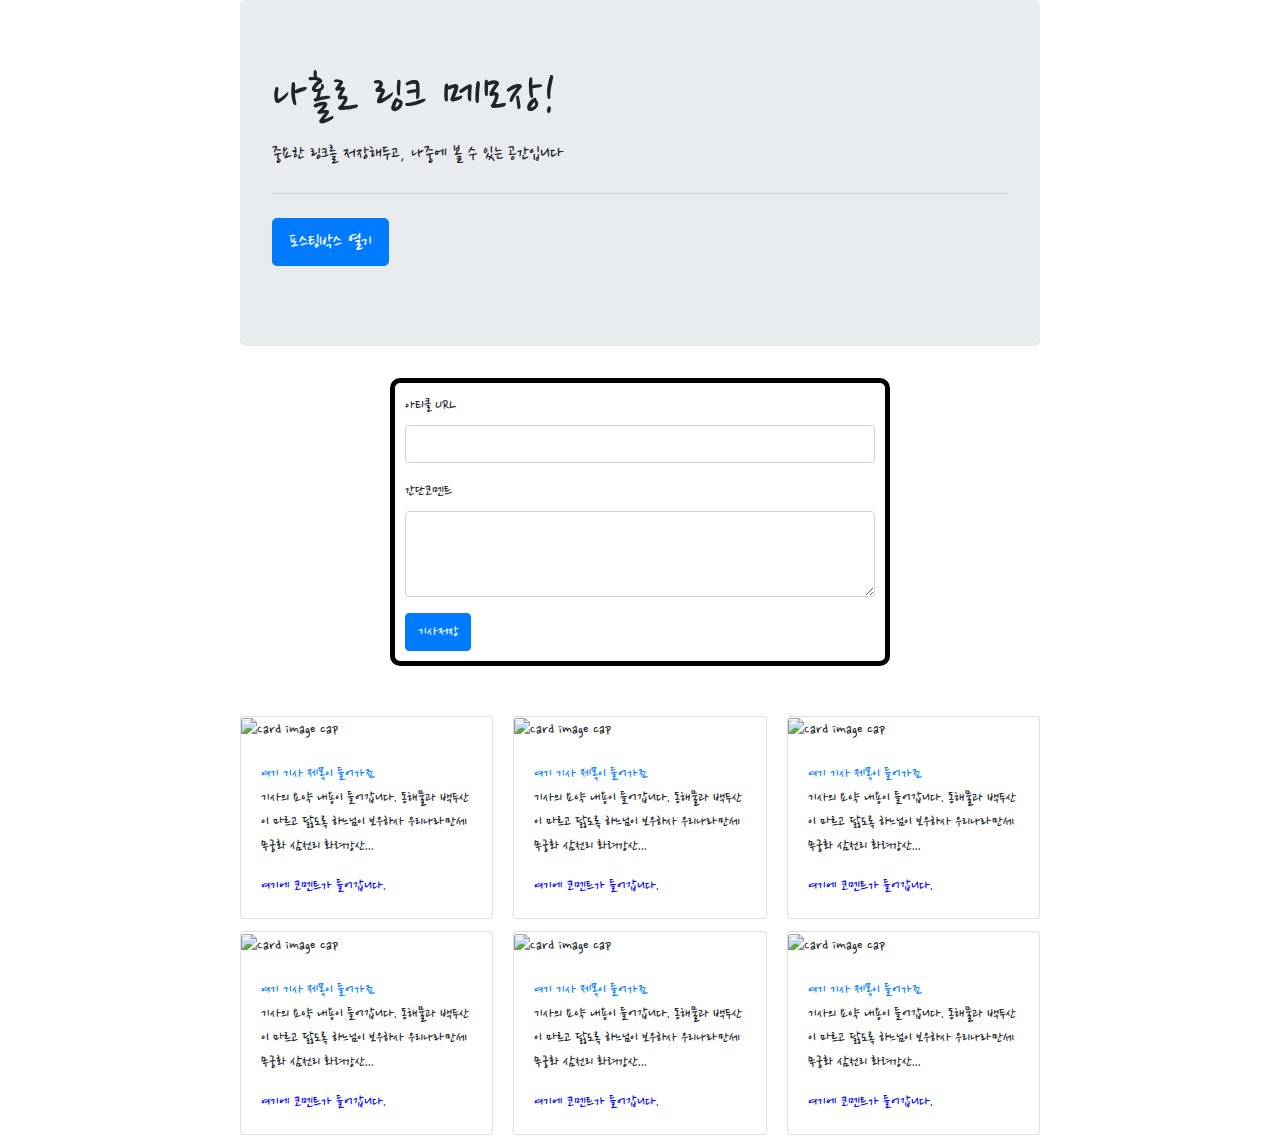
==== index2.html @ 8aee1f38 "Initial commit" ====
<!doctype html>
<html lang="en">

<head>

    <!-- Webpage Title -->
    <title>Hello, world!</title>

    <!-- Required meta tags -->
    <meta charset="utf-8">
    <meta name="viewport" content="width=device-width, initial-scale=1, shrink-to-fit=no">

    <!-- Bootstrap CSS -->
    <link rel="stylesheet" href="https://maxcdn.bootstrapcdn.com/bootstrap/4.0.0/css/bootstrap.min.css"
        integrity="sha384-Gn5384xqQ1aoWXA+058RXPxPg6fy4IWvTNh0E263XmFcJlSAwiGgFAW/dAiS6JXm" crossorigin="anonymous">

    <!-- JS -->
    <script src="https://ajax.googleapis.com/ajax/libs/jquery/3.4.1/jquery.min.js"></script>
    <script src="https://cdnjs.cloudflare.com/ajax/libs/popper.js/1.12.9/umd/popper.min.js"
        integrity="sha384-ApNbgh9B+Y1QKtv3Rn7W3mgPxhU9K/ScQsAP7hUibX39j7fakFPskvXusvfa0b4Q"
        crossorigin="anonymous"></script>
    <script src="https://maxcdn.bootstrapcdn.com/bootstrap/4.0.0/js/bootstrap.min.js"
        integrity="sha384-JZR6Spejh4U02d8jOt6vLEHfe/JQGiRRSQQxSfFWpi1MquVdAyjUar5+76PVCmYl"
        crossorigin="anonymous"></script>
     <link href="https://fonts.googleapis.com/css?family=Nanum+Pen+Script&display=swap" rel="stylesheet">
<style>
    .wrapper{
        width:800px;
        margin:auto;
    }
    *{
        font-family: 'Nanum Pen Script', cursive;
    }

.comment{
    color:blue;
}

.form{
    width:500px;
    margin: 0 auto 50px auto;
    padding: 10px;
    border-style:solid;
    border-color:black;
    border-radius: 10px;
    border-width:5px;

    /* border: 5px solid black */
}

</style>
</head>


<body>
    <div class="wrapper">

    <div class="jumbotron">
        <h1 class="display-4">나홀로 링크 메모장!</h1>
        <p class="lead">중요한 링크를 저장해두고, 나중에 볼 수 있는 공간입니다</p>
        <hr class="my-4">

        <p class="lead">
            <a class="btn btn-primary btn-lg" href="#" role="button">포스팅박스 열기</a>
        </p>
    </div>

    <div class="form">
        <div class="form-group">
          <label for="exampleInputEmail1">아티클 URL</label>
          <input type="email" class="form-control" id="exampleInputEmail1" aria-describedby="emailHelp">
    
        </div>
        <div class="form-group">
          <label for="exampleInputPassword1">간단코멘트</label>
          <textarea class="form-control" id="exampleFormControlTextarea1" rows="3"></textarea>
    
        </div>
        <button type="submit" class="btn btn-primary">기사저장</button>
    </div>


    <div class="card-columns">
        <div class="card">
            <img class="card-img-top" src="https://www.shoosmiths.co.uk/-/media/images/locations/london.jpg"
                alt="Card image cap">
            <div class="card-body">
                <a href="#" h5 class="card-title">여기 기사 제목이 들어가죠</a></h5>
                <p class="card-text">기사의 요약 내용이 들어갑니다. 동해물과 백두산이 마르고 닳도록 하느님이 보우하사 우리나라만세 무궁화 삼천리 화려강산...</p>
            <p class="card-text comment">여기에 코멘트가 들어갑니다.</p>
            </div>
        </div>



        <div class="card">
            <img class="card-img-top" src="https://www.shoosmiths.co.uk/-/media/images/locations/london.jpg"
                alt="Card image cap">
            <div class="card-body">
                <a href="#" h5 class="card-title">여기 기사 제목이 들어가죠</a></h5>
                <p class="card-text">기사의 요약 내용이 들어갑니다. 동해물과 백두산이 마르고 닳도록 하느님이 보우하사 우리나라만세 무궁화 삼천리 화려강산...</p>
            <p class="card-text comment">여기에 코멘트가 들어갑니다.</p>
            </div>
        </div>
        <div class="card">
            <img class="card-img-top" src="https://www.shoosmiths.co.uk/-/media/images/locations/london.jpg"
                alt="Card image cap">
            <div class="card-body">
                <a href="#" h5 class="card-title">여기 기사 제목이 들어가죠</a></h5>
                <p class="card-text">기사의 요약 내용이 들어갑니다. 동해물과 백두산이 마르고 닳도록 하느님이 보우하사 우리나라만세 무궁화 삼천리 화려강산...</p>
            <p class="card-text comment">여기에 코멘트가 들어갑니다.</p>
            </div>
        </div>
        <div class="card">
            <img class="card-img-top" src="https://www.shoosmiths.co.uk/-/media/images/locations/london.jpg"
                alt="Card image cap">
            <div class="card-body">
                <a href="#" h5 class="card-title">여기 기사 제목이 들어가죠</a></h5>
                <p class="card-text">기사의 요약 내용이 들어갑니다. 동해물과 백두산이 마르고 닳도록 하느님이 보우하사 우리나라만세 무궁화 삼천리 화려강산...</p>
            <p class="card-text comment">여기에 코멘트가 들어갑니다.</p>
            </div>
        </div>
        <div class="card">
            <img class="card-img-top" src="https://www.shoosmiths.co.uk/-/media/images/locations/london.jpg"
                alt="Card image cap">
            <div class="card-body">
                <a href="#" h5 class="card-title">여기 기사 제목이 들어가죠</a></h5>
                <p class="card-text">기사의 요약 내용이 들어갑니다. 동해물과 백두산이 마르고 닳도록 하느님이 보우하사 우리나라만세 무궁화 삼천리 화려강산...</p>
            <p class="card-text comment">여기에 코멘트가 들어갑니다.</p>
            </div>
        </div>
        <div class="card">
            <img class="card-img-top" src="https://www.shoosmiths.co.uk/-/media/images/locations/london.jpg"
                alt="Card image cap">
            <div class="card-body">
                <a href="#" h5 class="card-title">여기 기사 제목이 들어가죠</a></h5>
                <p class="card-text">기사의 요약 내용이 들어갑니다. 동해물과 백두산이 마르고 닳도록 하느님이 보우하사 우리나라만세 무궁화 삼천리 화려강산...</p>
            <p class="card-text comment">여기에 코멘트가 들어갑니다.</p>
            </div>
        </div>
      


    </div>
</div>
</body>

</html>
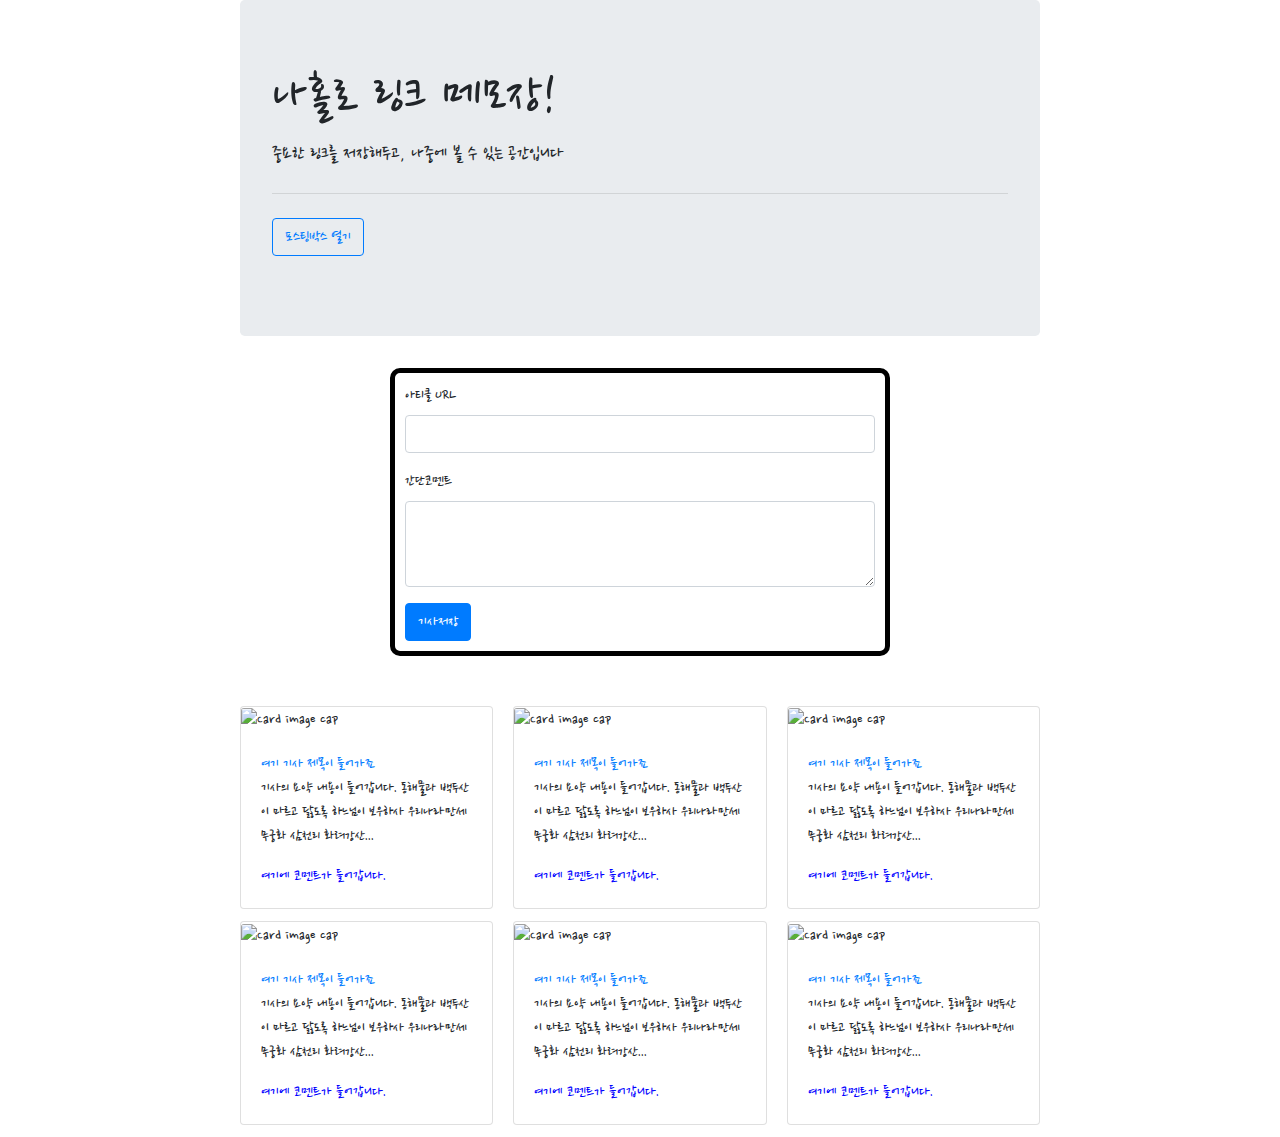
==== commit ecc9870c: "chang button" ====
--- a/index2.html
+++ b/index2.html
@@ -61,7 +61,7 @@
         <hr class="my-4">
 
         <p class="lead">
-            <a class="btn btn-primary btn-lg" href="#" role="button">포스팅박스 열기</a>
+            <a class="btn btn-outline-primary" href="#" role="button">포스팅박스 열기</a>
         </p>
     </div>
 
